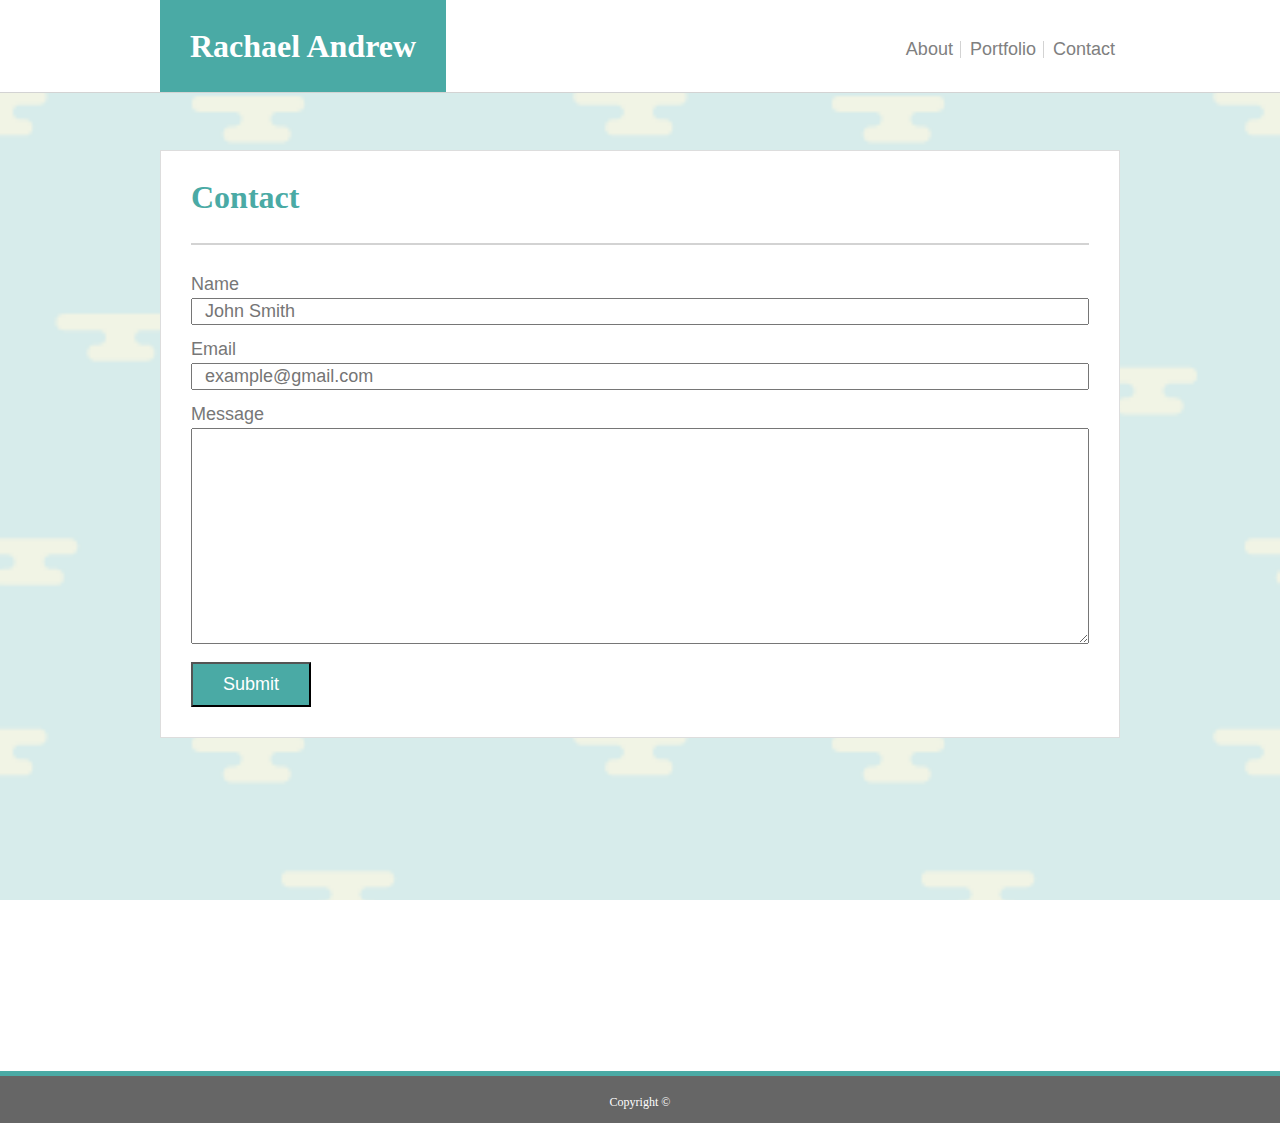
==== contact.html @ 6f57f872 "copying over Basic-Portfolio contents for manipulation" ====
<!DOCTYPE html>
<html lang="en-us">

<head>
    <meta charset="UTF-8">
    <title>ContactPage</title>
    <link rel="stylesheet" type="text/css" href="assets/css/reset.css">
    <link rel="stylesheet" type="text/css" href="assets/css/style.css">
</head>

<body>

    <header>
        <h1>Rachael Andrew</h1>
        <nav>
            <ul>
                <li class="sideborder"><a href="index.html">About</a></li>
                <li class="sideborder"><a href="portfolio.html">Portfolio</a></li>
                <li><a href="contact.html">Contact</a></li>
            </ul>
        </nav>
    </header>

    <div id="contact-container" class="clearfix">

        <h2>Contact</h2>
        <hr>

        <form>
            <label>Name</label>
            <br>
            <input type="text" name="fullname" placeholder="  John Smith" required>
            <br>
            <label>Email</label>
            <br>
            <input type="text" name="email" placeholder="  example@gmail.com" required>
            <br>
            <label>Message</label>
            <br>
            <textarea name="message" rows="10" cols="60"></textarea>
            <button type="submit">Submit</button>
        </form>
    </div>

    <footer>

        <p>Copyright &copy;</p>

    </footer>





</body>
---- assets/css/style.css ----
* {
    box-sizing: border-box;
}

html {
    position: relative;
    min-height: 100%;
    margin: 0px;
    background-image: url(../images/cloudy-day.png);
    background-size: cover;
    background-attachment: fixed;
    background-color: white;
}



header {
    background-color: #ffffff;
    width: 100%;
    position: absolute;
    top: 0;
    left: 0;
    right: 0;
    border-bottom: 1px solid lightgrey;
}

h1 {
    float: left;
    font-size: 32px;
    color: white;
    padding: 30px; 
    background-color: #4aaaa5;
    margin-left: 160px;
    font-weight: bold;
    font-family: Georgia, Times, "Times New Roman", serif;
}

ul {
    text-align: right;
    list-style-type: none;
    margin-right: 160px;
    margin-top: 40px;  
}

li {
    display: inline;
    text-align: center;
    font-family: Arial, 'Helvetica Neue', Helvetica, sans-serif;
    font-size: 16px;
    color: #898B90;
}

h2 {
    color: #4aaaa5;
    padding: 30px;
    font-size: 32px;
    font-weight: bold;
    font-family: Georgia, Times, "Times New Roman", serif;
}

hr {
    border: 1px solid lightgrey;  
    margin: 0px 30px 0px 30px; 
}

footer {
    position: absolute;
    bottom: 0;
    left: 0;
    width: 100%;
    text-align: center;
    background: #666666;
    padding-top: 20px;
    padding-bottom: 15px;
    font-size: 12px;
    color: white;
    overflow: hidden;
    border-top: 5px solid #4aaaa5;
    margin-bottom: 15px;

}

a:link {
    text-decoration: none;
    font-size: 18px;
    color: gray;
    padding: 5px;

}

a:hover {
    font-size: 24px;
    font-weight: bold;
    color: gray;
    padding: 10px;
}

a:visited {
        text-decoration: none;
        font-size: 18px;
        color: gray;
        padding: 5px;
    
}

a:active {
    font-size: 24px;
    font-weight: bold;
    color: orange;
    padding: 10px;

}

label {
    color: #777777;
    font-family: Arial, 'Helvetica Neue', Helvetica, sans-serif;
}

.clearfix::after {
    content: "";
    clear: both;
    display: block;
}

#profile-image {
    width: 250px;
    height: auto;
    float: left;
    margin: 30px;
}

#profile-container, #portfolio-container, #contact-container {
    margin: 120px auto;
    width: 960px;
    border: 1px solid #dddddd;
    color: #ffffff;
    background-color: white;
    clear: both;
    overflow: auto;
}

#contact-container {
    margin-top: 150px;
    margin-bottom: 400px;
}

.profile {
    font-size: 16px;
    font-family: Arial, 'Helvetica Neue', Helvetica, sans-serif;
    line-height: 2.0;
    margin: 30px;
    color: #898B90;

}

.profile-links:link {
    font-family: Georgia, Times, "Times New Roman", serif;
    font-size: 30px;
}

.profile-links:hover {
    color: orange;
}

form {
    margin: 30px;
}

label {
    padding: 10px 0;
    font-family: Arial, 'Helvetica Neue', Helvetica, sans-serif;
    font-size: 18px;
    margin-bottom: 15px;
}

input, textarea {
    width: 100%;
    margin-top: 5px;
    margin-bottom: 15px;
    font-size: 18px;
    font-family: Arial, 'Helvetica Neue', Helvetica, sans-serif;
}

button {
    padding: 10px 30px;
    font-size: 18px;
    background: #4aaaa5;
    color: white;
}

button:hover {
    font-size:24px;
}

button:focus { 
    outline:0 !important;
    background: orange;
}

.sideborder {
    border-right: 1px inset lightgray;
    padding-right: 2px;
}
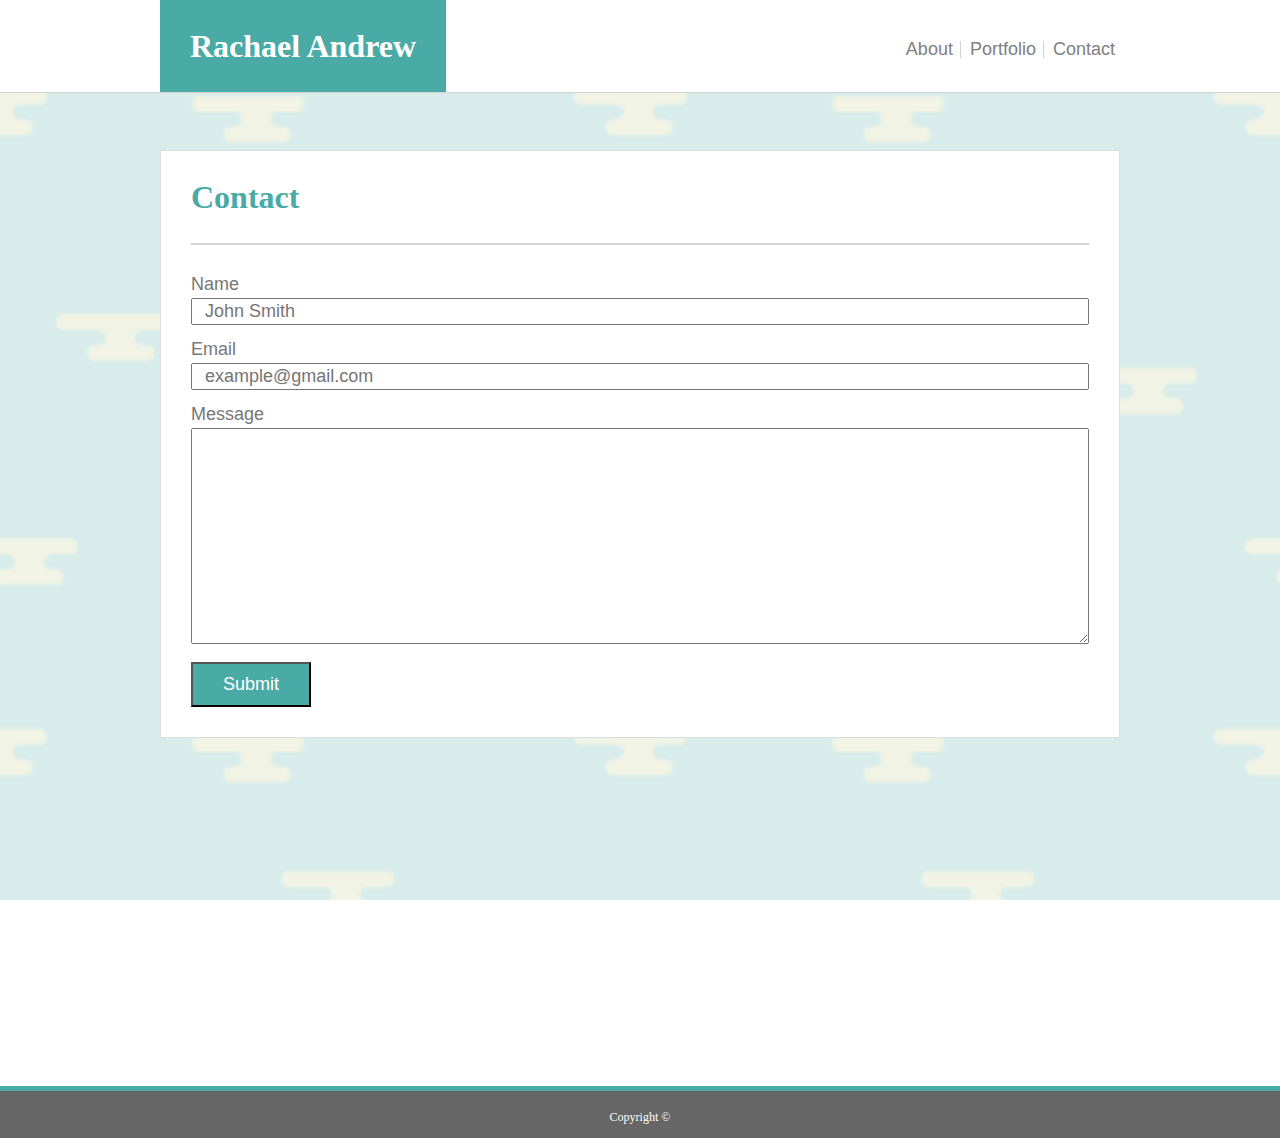
==== commit 1c8c8373: "finalized mobile layout, fixed portfolio text, adjusted all margins" ====
--- a/contact.html
+++ b/contact.html
@@ -3,6 +3,7 @@
 
 <head>
     <meta charset="UTF-8">
+    <meta name="viewport" content="width=device-width, initial-scale=1.0">
     <title>ContactPage</title>
     <link rel="stylesheet" type="text/css" href="assets/css/reset.css">
     <link rel="stylesheet" type="text/css" href="assets/css/style.css">
@@ -21,7 +22,7 @@
         </nav>
     </header>
 
-    <div id="contact-container" class="clearfix">
+    <div class="main-containers" id="contact-container" class="clearfix">
 
         <h2>Contact</h2>
         <hr>
--- a/assets/css/style.css
+++ b/assets/css/style.css
@@ -60,7 +60,7 @@
 
 hr {
     border: 1px solid lightgrey;  
-    margin: 0px 30px 0px 30px; 
+    margin: 0px 30px; 
 }
 
 footer {
@@ -76,7 +76,6 @@
     color: white;
     overflow: hidden;
     border-top: 5px solid #4aaaa5;
-    margin-bottom: 15px;
 
 }
 
@@ -129,7 +128,7 @@
     margin: 30px;
 }
 
-#profile-container, #portfolio-container, #contact-container {
+.main-containers {
     margin: 120px auto;
     width: 960px;
     border: 1px solid #dddddd;
@@ -202,3 +201,84 @@
     padding-right: 2px;
 }
 
+.portfolio-image {
+    float: left;
+    margin: 30px;
+}
+
+.image-container {
+  position: relative;
+  text-align: center;
+  color: white;
+  float: left;
+  width: 280px;
+  margin-right: 60px;
+}
+
+.text {
+    position: absolute;
+    z-index: 999;
+    background: #4aaaa5;
+    left: 30px;
+    top: 150px;
+    padding: 20px;
+    font-size: 24px;
+    width: 100%;
+    font-family: Georgia, Times, "Times New Roman", serif;
+}
+
+@media screen and (max-width: 640px) {
+    
+    h1 {
+        float: none;
+        width: 100%;  
+        margin: 0;
+        text-align: center;  
+    }
+
+    ul {
+        float: none;
+        width: 100%;
+        margin: 3% 0 3%;
+        text-align: center;
+    }
+
+    .main-containers {
+        margin: 29% auto;
+        width: 94%;
+    }
+
+    #profile-image {
+        float: none;
+        width: 89%;
+        
+    }
+
+    .profile {
+        width: 89%;
+    }
+
+    #contact-container {
+        margin: 30% auto;
+    }
+
+    .image-container {
+        float: left;
+        width: 89%;
+    }
+
+    .portfolio-image {
+        width: 100%;
+        margin: 6%;
+    }
+
+    .text {
+        left: 0;
+        left: 6%;
+        bottom: 10%;
+        top: 75%;
+    }
+
+
+
+
